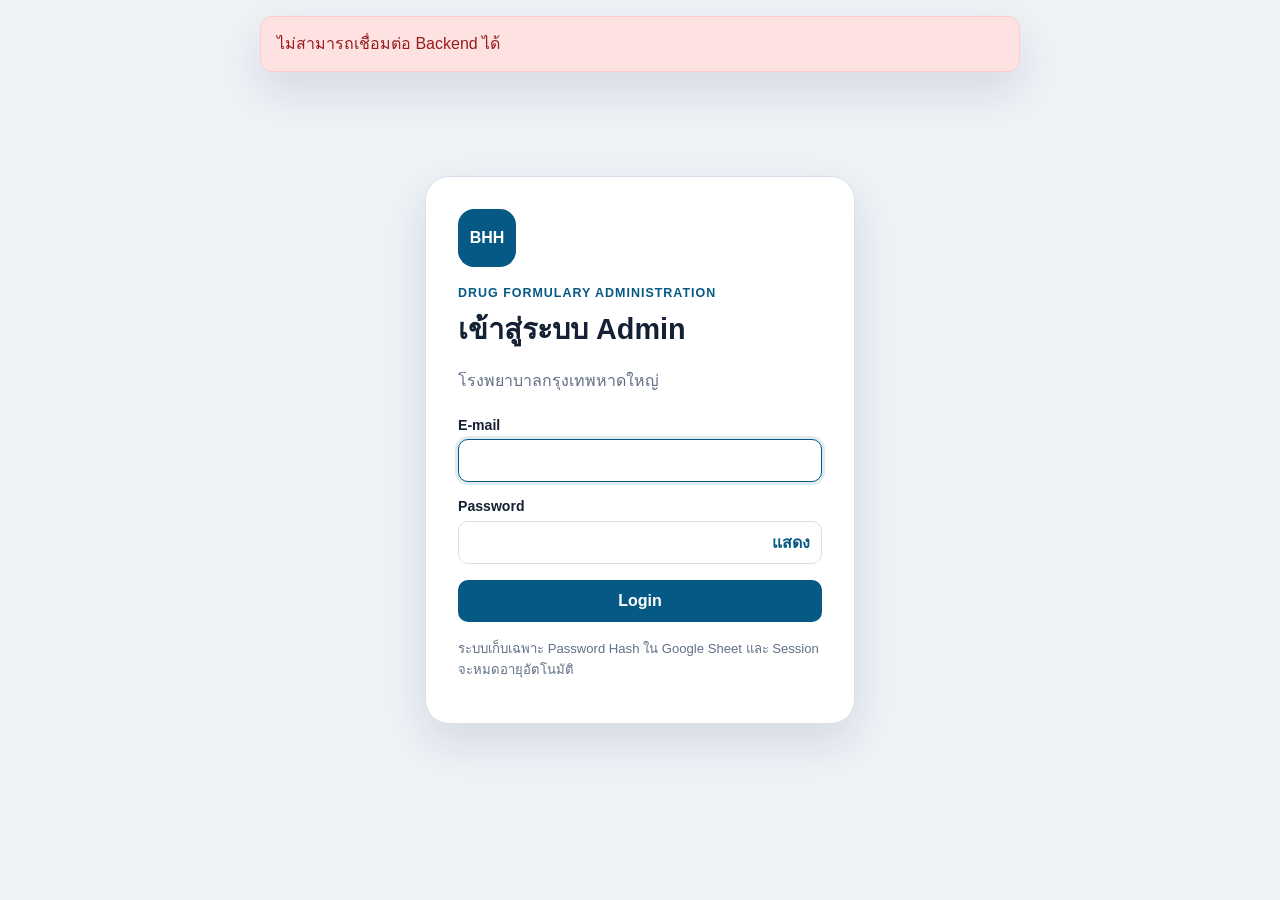
==== admin/index.html @ a5101d09 "Add files via upload" ====
<!doctype html>
<html lang="th">
<head>
  <meta charset="utf-8">
  <meta name="viewport" content="width=device-width,initial-scale=1">
  <meta name="robots" content="noindex,nofollow,noarchive">
  <meta name="description" content="ระบบบริหารคำขอเสนอยาเข้าบัญชียา โรงพยาบาลกรุงเทพหาดใหญ่">
  <title>Drug Formulary Admin</title>
  <link rel="manifest" href="./manifest.webmanifest">
  <link rel="stylesheet" href="./assets/admin.css">
</head>
<body>
  <div id="global-alert" class="global-alert hidden" role="alert"></div>

  <main id="login-view" class="login-layout">
    <section class="login-card" aria-labelledby="login-title">
      <div class="brand-mark">BHH</div>
      <p class="eyebrow">Drug Formulary Administration</p>
      <h1 id="login-title">เข้าสู่ระบบ Admin</h1>
      <p id="login-hospital" class="muted">โรงพยาบาลกรุงเทพหาดใหญ่</p>
      <form id="login-form">
        <label class="field">
          <span>E-mail</span>
          <input id="login-email" type="email" autocomplete="username" required>
        </label>
        <label class="field">
          <span>Password</span>
          <div class="password-wrap">
            <input id="login-password" type="password" autocomplete="current-password" required>
            <button id="toggle-password" type="button" class="text-button">แสดง</button>
          </div>
        </label>
        <button id="login-button" type="submit" class="primary-button full">Login</button>
      </form>
      <p class="security-note">ระบบเก็บเฉพาะ Password Hash ใน Google Sheet และ Session จะหมดอายุอัตโนมัติ</p>
      <p id="login-system-info" class="version-text"></p>
    </section>
  </main>

  <div id="admin-view" class="admin-shell hidden">
    <header class="topbar">
      <div>
        <p class="eyebrow">Drug Formulary Admin</p>
        <h1 id="admin-title">ระบบบริหารคำขอเสนอยา</h1>
      </div>
      <div class="user-area">
        <div>
          <strong id="admin-display-name"></strong>
          <span id="admin-email" class="muted small"></span>
        </div>
        <button id="logout-button" type="button" class="secondary-button">ออกจากระบบ</button>
      </div>
    </header>

    <main class="page-container">
      <section id="summary-cards" class="summary-grid" aria-label="สรุปรายการ"></section>

      <section class="panel">
        <div class="panel-head responsive-head">
          <div>
            <h2>รายการยา</h2>
            <p class="muted">ค้นหาจากเลขคำขอ ชื่อยา ความแรง หรือรูปแบบยา</p>
          </div>
          <button id="refresh-button" type="button" class="secondary-button">รีเฟรช</button>
        </div>
        <form id="filter-form" class="filter-row">
          <label class="field grow">
            <span>ค้นหา</span>
            <input id="search-input" placeholder="เช่น DF-2026-0001 หรือ Brand Name">
          </label>
          <label class="field">
            <span>สถานะ</span>
            <select id="status-filter">
              <option value="">ทุกสถานะ</option>
            </select>
          </label>
          <button type="submit" class="primary-button filter-button">ค้นหา</button>
        </form>
        <div id="table-loading" class="loading-state hidden">กำลังโหลดรายการ…</div>
        <div class="table-wrap">
          <table>
            <thead>
              <tr>
                <th>เลขคำขอ</th>
                <th>ผลิตภัณฑ์</th>
                <th>สถานะ</th>
                <th>วันที่ Submit</th>
                <th>แบบเซ็น</th>
                <th></th>
              </tr>
            </thead>
            <tbody id="submission-tbody"></tbody>
          </table>
        </div>
        <p id="empty-state" class="empty-state hidden">ไม่พบรายการตามเงื่อนไข</p>
      </section>
    </main>
  </div>

  <div id="detail-backdrop" class="backdrop hidden"></div>
  <aside id="detail-drawer" class="detail-drawer hidden" aria-label="รายละเอียดคำขอ">
    <header class="drawer-head">
      <div>
        <p id="detail-submission-no" class="eyebrow"></p>
        <h2 id="detail-product-name">รายละเอียดคำขอ</h2>
      </div>
      <button id="close-detail-button" type="button" class="icon-button" aria-label="ปิด">×</button>
    </header>
    <div id="detail-loading" class="loading-state">กำลังโหลดรายละเอียด…</div>
    <div id="detail-content" class="drawer-content hidden">
      <section id="detail-overview" class="detail-section"></section>
      <section class="detail-section">
        <h3>จัดการสถานะ</h3>
        <form id="status-update-form" class="stack-form">
          <label class="field">
            <span>สถานะใหม่</span>
            <select id="new-status-select" required></select>
          </label>
          <label id="reject-reason-field" class="field hidden">
            <span>เหตุผลที่ไม่ผ่าน *</span>
            <textarea id="reject-reason" rows="3"></textarea>
          </label>
          <label class="field">
            <span>หมายเหตุ</span>
            <textarea id="status-note" rows="2"></textarea>
          </label>
          <button type="submit" class="primary-button">บันทึกสถานะ</button>
        </form>
      </section>
      <section class="detail-section">
        <h3>แบบฟอร์มแพทย์ลงนามแล้ว</h3>
        <form id="signed-upload-form" class="stack-form">
          <label class="field">
            <span>เลือกไฟล์ PDF</span>
            <input id="signed-file-input" type="file" accept="application/pdf,.pdf" required>
          </label>
          <button type="submit" class="primary-button">อัปโหลดแบบฟอร์มหลังเซ็น</button>
        </form>
      </section>
      <section class="detail-section">
        <div class="section-row">
          <h3>เอกสารประกอบ</h3>
          <button id="retry-pdf-button" type="button" class="secondary-button">สร้าง PDF ใหม่</button>
        </div>
        <div id="document-list" class="document-list"></div>
      </section>
      <section class="detail-section">
        <h3>ประวัติสถานะ</h3>
        <div id="history-list" class="timeline"></div>
      </section>
    </div>
  </aside>

  <div id="toast" class="toast hidden" role="status"></div>
  <script type="module" src="./js/app.js"></script>
</body>
</html>
---- admin/assets/admin.css ----
:root {
  --bg: #eef3f8;
  --surface: #ffffff;
  --surface-soft: #f8fafc;
  --text: #142033;
  --muted: #607086;
  --border: #d7e0ea;
  --primary: #075985;
  --primary-dark: #0c4a6e;
  --success: #166534;
  --warning: #92400e;
  --danger: #b91c1c;
  --shadow: 0 18px 48px rgba(15, 23, 42, 0.12);
  --radius: 16px;
  font-family: "Noto Sans Thai", "Leelawadee UI", Tahoma, sans-serif;
  color: var(--text);
  background: var(--bg);
}

* { box-sizing: border-box; }
body { margin: 0; min-height: 100vh; background: var(--bg); }
button, input, select, textarea { font: inherit; }
button { cursor: pointer; }
.hidden { display: none !important; }
.muted { color: var(--muted); }
.small { font-size: .84rem; display: block; }
.eyebrow { margin: 0 0 .35rem; color: var(--primary); text-transform: uppercase; letter-spacing: .08em; font-size: .78rem; font-weight: 800; }

.global-alert {
  position: fixed; top: 1rem; left: 50%; transform: translateX(-50%); z-index: 80;
  width: min(92vw, 760px); padding: .9rem 1rem; border-radius: 12px;
  background: #fee2e2; color: #991b1b; border: 1px solid #fecaca; box-shadow: var(--shadow);
}

.login-layout { min-height: 100vh; display: grid; place-items: center; padding: 1.5rem; }
.login-card { width: min(100%, 430px); background: var(--surface); border: 1px solid var(--border); border-radius: 24px; padding: 2rem; box-shadow: var(--shadow); }
.brand-mark { width: 58px; height: 58px; border-radius: 16px; display: grid; place-items: center; background: var(--primary); color: #fff; font-weight: 900; margin-bottom: 1.2rem; }
.login-card h1 { margin: 0; font-size: 1.8rem; }
.login-card form { display: grid; gap: 1rem; margin-top: 1.5rem; }
.security-note { font-size: .82rem; color: var(--muted); margin: 1rem 0 0; }
.version-text { font-size: .76rem; color: var(--muted); margin: .7rem 0 0; }

.field { display: grid; gap: .4rem; min-width: 0; }
.field > span { font-weight: 700; font-size: .88rem; }
.field input, .field select, .field textarea {
  width: 100%; border: 1px solid var(--border); border-radius: 10px; padding: .72rem .8rem;
  color: var(--text); background: #fff; outline: none;
}
.field input:focus, .field select:focus, .field textarea:focus { border-color: var(--primary); box-shadow: 0 0 0 3px rgba(7, 89, 133, .12); }
.password-wrap { display: grid; grid-template-columns: 1fr auto; align-items: center; border: 1px solid var(--border); border-radius: 10px; background: #fff; }
.password-wrap input { border: 0; box-shadow: none !important; }
.text-button { border: 0; background: transparent; color: var(--primary); font-weight: 700; padding: .5rem .7rem; }

.primary-button, .secondary-button, .icon-button {
  border-radius: 10px; padding: .68rem .95rem; font-weight: 800; border: 1px solid transparent;
}
.primary-button { background: var(--primary); color: #fff; }
.primary-button:hover { background: var(--primary-dark); }
.primary-button:disabled { opacity: .55; cursor: not-allowed; }
.secondary-button { background: #fff; color: var(--primary); border-color: #b8cada; }
.icon-button { width: 38px; height: 38px; display: grid; place-items: center; padding: 0; background: #fff; border-color: var(--border); font-size: 1.4rem; }
.full { width: 100%; }

.admin-shell { min-height: 100vh; }
.topbar { position: sticky; top: 0; z-index: 20; display: flex; justify-content: space-between; align-items: center; gap: 1rem; background: rgba(255,255,255,.96); border-bottom: 1px solid var(--border); padding: 1rem clamp(1rem, 4vw, 3rem); backdrop-filter: blur(10px); }
.topbar h1 { margin: 0; font-size: 1.35rem; }
.user-area { display: flex; align-items: center; gap: 1rem; text-align: right; }
.page-container { width: min(1500px, 100%); margin: 0 auto; padding: 1.4rem clamp(1rem, 4vw, 3rem) 3rem; }

.summary-grid { display: grid; grid-template-columns: repeat(4, minmax(0, 1fr)); gap: 1rem; margin-bottom: 1rem; }
.summary-card { background: var(--surface); border: 1px solid var(--border); border-radius: var(--radius); padding: 1.1rem; box-shadow: 0 8px 24px rgba(15,23,42,.05); }
.summary-card span { color: var(--muted); font-size: .85rem; }
.summary-card strong { display: block; font-size: 1.9rem; margin-top: .25rem; }

.panel { background: var(--surface); border: 1px solid var(--border); border-radius: var(--radius); padding: 1.2rem; box-shadow: 0 8px 24px rgba(15,23,42,.05); }
.panel-head, .section-row { display: flex; align-items: center; justify-content: space-between; gap: 1rem; }
.panel-head h2, .detail-section h3 { margin: 0; }
.panel-head p { margin: .2rem 0 0; }
.filter-row { display: grid; grid-template-columns: minmax(260px, 1fr) 230px auto; gap: .8rem; align-items: end; margin: 1rem 0; }
.grow { min-width: 0; }
.filter-button { min-height: 43px; }
.table-wrap { width: 100%; overflow-x: auto; }
table { width: 100%; border-collapse: collapse; min-width: 850px; }
th, td { padding: .8rem .65rem; text-align: left; border-bottom: 1px solid #e8edf3; vertical-align: top; }
th { color: var(--muted); font-size: .8rem; text-transform: uppercase; letter-spacing: .03em; }
tbody tr:hover { background: #f8fbfd; }
.product-cell strong, .product-cell span { display: block; }
.status-badge { display: inline-flex; align-items: center; border-radius: 999px; padding: .28rem .58rem; background: #e0f2fe; color: #075985; font-size: .78rem; font-weight: 800; white-space: nowrap; }
.yes-chip, .no-chip { display: inline-flex; border-radius: 999px; padding: .22rem .5rem; font-size: .76rem; font-weight: 800; }
.yes-chip { background: #dcfce7; color: #166534; }
.no-chip { background: #f1f5f9; color: #64748b; }
.loading-state, .empty-state { padding: 2rem; text-align: center; color: var(--muted); }

.backdrop { position: fixed; inset: 0; background: rgba(15,23,42,.38); z-index: 40; }
.detail-drawer { position: fixed; top: 0; right: 0; bottom: 0; z-index: 50; width: min(760px, 96vw); background: var(--surface); box-shadow: -18px 0 48px rgba(15,23,42,.2); display: flex; flex-direction: column; }
.drawer-head { display: flex; align-items: center; justify-content: space-between; gap: 1rem; padding: 1.1rem 1.2rem; border-bottom: 1px solid var(--border); }
.drawer-head h2 { margin: 0; }
.drawer-content { overflow-y: auto; padding: 1rem 1.2rem 2rem; }
.detail-section { border: 1px solid var(--border); border-radius: 14px; padding: 1rem; margin-bottom: 1rem; background: var(--surface); }
.detail-grid { display: grid; grid-template-columns: repeat(2, minmax(0,1fr)); gap: .7rem; margin-top: .8rem; }
.detail-item { background: var(--surface-soft); border-radius: 10px; padding: .7rem; min-width: 0; }
.detail-item strong, .detail-item span { display: block; overflow-wrap: anywhere; }
.detail-item strong { font-size: .78rem; color: var(--muted); margin-bottom: .25rem; }
.stack-form { display: grid; gap: .8rem; margin-top: .8rem; }
.document-list { display: grid; gap: .55rem; margin-top: .8rem; }
.document-item { display: grid; grid-template-columns: minmax(0,1fr) auto; gap: .8rem; align-items: center; border: 1px solid var(--border); border-radius: 10px; padding: .7rem; }
.document-item strong, .document-item span { display: block; overflow-wrap: anywhere; }
.document-item span { color: var(--muted); font-size: .8rem; }
.timeline { display: grid; gap: .7rem; margin-top: .8rem; }
.timeline-item { border-left: 3px solid #bae6fd; padding-left: .8rem; }
.timeline-item strong, .timeline-item span { display: block; }
.timeline-item span { color: var(--muted); font-size: .82rem; }

.toast { position: fixed; right: 1rem; bottom: 1rem; z-index: 90; background: #0f172a; color: #fff; padding: .8rem 1rem; border-radius: 10px; box-shadow: var(--shadow); }

@media (max-width: 900px) {
  .summary-grid { grid-template-columns: repeat(2, minmax(0,1fr)); }
  .filter-row { grid-template-columns: 1fr 1fr; }
  .filter-button { grid-column: 1 / -1; }
}

@media (max-width: 620px) {
  .topbar { align-items: flex-start; }
  .user-area { align-items: flex-end; flex-direction: column; gap: .5rem; }
  .summary-grid { grid-template-columns: 1fr; }
  .filter-row, .detail-grid { grid-template-columns: 1fr; }
  .responsive-head { align-items: flex-start; }
  .login-card { padding: 1.35rem; }
}
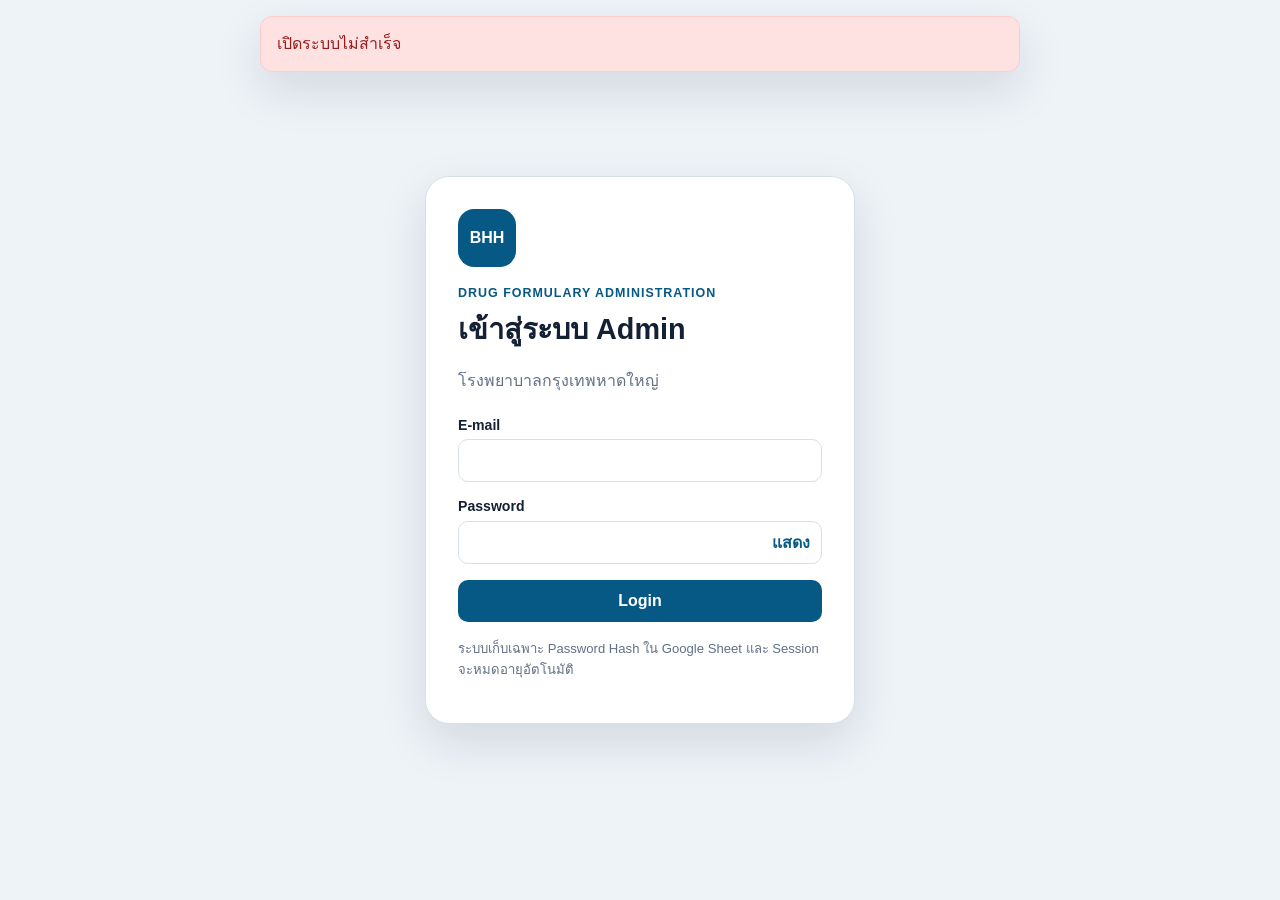
==== commit 5a54293f: "feat: add audited PDF regeneration controls to admin detail" ====
--- a/admin/index.html
+++ b/admin/index.html
@@ -48,7 +48,10 @@
           <strong id="admin-display-name"></strong>
           <span id="admin-email" class="muted small"></span>
         </div>
-        <button id="logout-button" type="button" class="secondary-button">ออกจากระบบ</button>
+        <div class="user-actions">
+          <button id="change-password-button" type="button" class="secondary-button">เปลี่ยน Password</button>
+          <button id="logout-button" type="button" class="secondary-button">ออกจากระบบ</button>
+        </div>
       </div>
     </header>
 
@@ -139,9 +142,23 @@
       </section>
       <section class="detail-section">
         <div class="section-row">
-          <h3>เอกสารประกอบ</h3>
-          <button id="retry-pdf-button" type="button" class="secondary-button">สร้าง PDF ใหม่</button>
-        </div>
+          <div>
+            <h3>เอกสารประกอบ</h3>
+            <p class="muted small">สามารถ Regenerate PDF จากข้อมูลที่บันทึกในคำขอนี้ โดยระบบจะเก็บ PDF เวอร์ชันเดิมไว้</p>
+          </div>
+        </div>
+        <form id="regenerate-pdf-form" class="stack-form regenerate-pdf-form">
+          <label class="field">
+            <span>เหตุผลในการสร้าง PDF ใหม่ *</span>
+            <textarea id="regenerate-pdf-reason" rows="2" maxlength="500" placeholder="เช่น ปรับ Template ใหม่ / แก้ไขข้อมูลหลังตรวจสอบ" required></textarea>
+          </label>
+          <p id="regenerate-pdf-warning" class="warning-note hidden">
+            คำขอนี้มีแบบฟอร์มที่ลงนามแล้ว การ Regenerate จะสร้าง PDF ฉบับใหม่ซึ่งอาจไม่ตรงกับเอกสารที่ลงนามไว้เดิม
+          </p>
+          <div class="regenerate-pdf-actions">
+            <button id="regenerate-pdf-button" type="submit" class="secondary-button">Regenerate PDF</button>
+          </div>
+        </form>
         <div id="document-list" class="document-list"></div>
       </section>
       <section class="detail-section">
@@ -150,6 +167,46 @@
       </section>
     </div>
   </aside>
+
+
+  <div id="password-modal-backdrop" class="backdrop hidden"></div>
+  <section id="password-modal" class="modal-card hidden" role="dialog" aria-modal="true" aria-labelledby="password-modal-title">
+    <header class="modal-head">
+      <div>
+        <p class="eyebrow">Account Security</p>
+        <h2 id="password-modal-title">เปลี่ยน Password</h2>
+      </div>
+      <button id="close-password-modal" type="button" class="icon-button" aria-label="ปิด">×</button>
+    </header>
+    <form id="change-password-form" class="modal-body">
+      <label class="field">
+        <span>Password ปัจจุบัน *</span>
+        <div class="password-wrap">
+          <input id="current-password" type="password" autocomplete="current-password" required>
+          <button type="button" class="text-button" data-toggle-password="current-password">แสดง</button>
+        </div>
+      </label>
+      <label class="field">
+        <span>Password ใหม่ *</span>
+        <div class="password-wrap">
+          <input id="new-password" type="password" autocomplete="new-password" minlength="8" required>
+          <button type="button" class="text-button" data-toggle-password="new-password">แสดง</button>
+        </div>
+      </label>
+      <label class="field">
+        <span>ยืนยัน Password ใหม่ *</span>
+        <div class="password-wrap">
+          <input id="confirm-new-password" type="password" autocomplete="new-password" minlength="8" required>
+          <button type="button" class="text-button" data-toggle-password="confirm-new-password">แสดง</button>
+        </div>
+      </label>
+      <p id="password-policy-text" class="security-note">อย่างน้อย 8 ตัวอักษร และต้องมีทั้งตัวอักษรกับตัวเลข</p>
+      <div class="modal-actions">
+        <button id="cancel-password-change" type="button" class="secondary-button">ยกเลิก</button>
+        <button id="save-password-button" type="submit" class="primary-button">บันทึก Password ใหม่</button>
+      </div>
+    </form>
+  </section>
 
   <div id="toast" class="toast hidden" role="status"></div>
   <script type="module" src="./js/app.js"></script>
--- a/admin/assets/admin.css
+++ b/admin/assets/admin.css
@@ -65,6 +65,7 @@
 .topbar { position: sticky; top: 0; z-index: 20; display: flex; justify-content: space-between; align-items: center; gap: 1rem; background: rgba(255,255,255,.96); border-bottom: 1px solid var(--border); padding: 1rem clamp(1rem, 4vw, 3rem); backdrop-filter: blur(10px); }
 .topbar h1 { margin: 0; font-size: 1.35rem; }
 .user-area { display: flex; align-items: center; gap: 1rem; text-align: right; }
+.user-actions { display: flex; align-items: center; gap: .55rem; }
 .page-container { width: min(1500px, 100%); margin: 0 auto; padding: 1.4rem clamp(1rem, 4vw, 3rem) 3rem; }
 
 .summary-grid { display: grid; grid-template-columns: repeat(4, minmax(0, 1fr)); gap: 1rem; margin-bottom: 1rem; }
@@ -111,6 +112,18 @@
 .timeline-item strong, .timeline-item span { display: block; }
 .timeline-item span { color: var(--muted); font-size: .82rem; }
 
+
+.modal-card {
+  position: fixed; top: 50%; left: 50%; transform: translate(-50%, -50%); z-index: 60;
+  width: min(92vw, 520px); max-height: 92vh; overflow-y: auto;
+  background: var(--surface); border: 1px solid var(--border); border-radius: 18px;
+  box-shadow: var(--shadow);
+}
+.modal-head { display: flex; align-items: center; justify-content: space-between; gap: 1rem; padding: 1.1rem 1.2rem; border-bottom: 1px solid var(--border); }
+.modal-head h2 { margin: 0; }
+.modal-body { display: grid; gap: 1rem; padding: 1.2rem; }
+.modal-actions { display: flex; justify-content: flex-end; gap: .7rem; padding-top: .25rem; }
+
 .toast { position: fixed; right: 1rem; bottom: 1rem; z-index: 90; background: #0f172a; color: #fff; padding: .8rem 1rem; border-radius: 10px; box-shadow: var(--shadow); }
 
 @media (max-width: 900px) {
@@ -122,6 +135,9 @@
 @media (max-width: 620px) {
   .topbar { align-items: flex-start; }
   .user-area { align-items: flex-end; flex-direction: column; gap: .5rem; }
+  .user-actions { flex-wrap: wrap; justify-content: flex-end; }
+  .modal-actions { flex-direction: column-reverse; }
+  .modal-actions button { width: 100%; }
   .summary-grid { grid-template-columns: 1fr; }
   .filter-row, .detail-grid { grid-template-columns: 1fr; }
   .responsive-head { align-items: flex-start; }
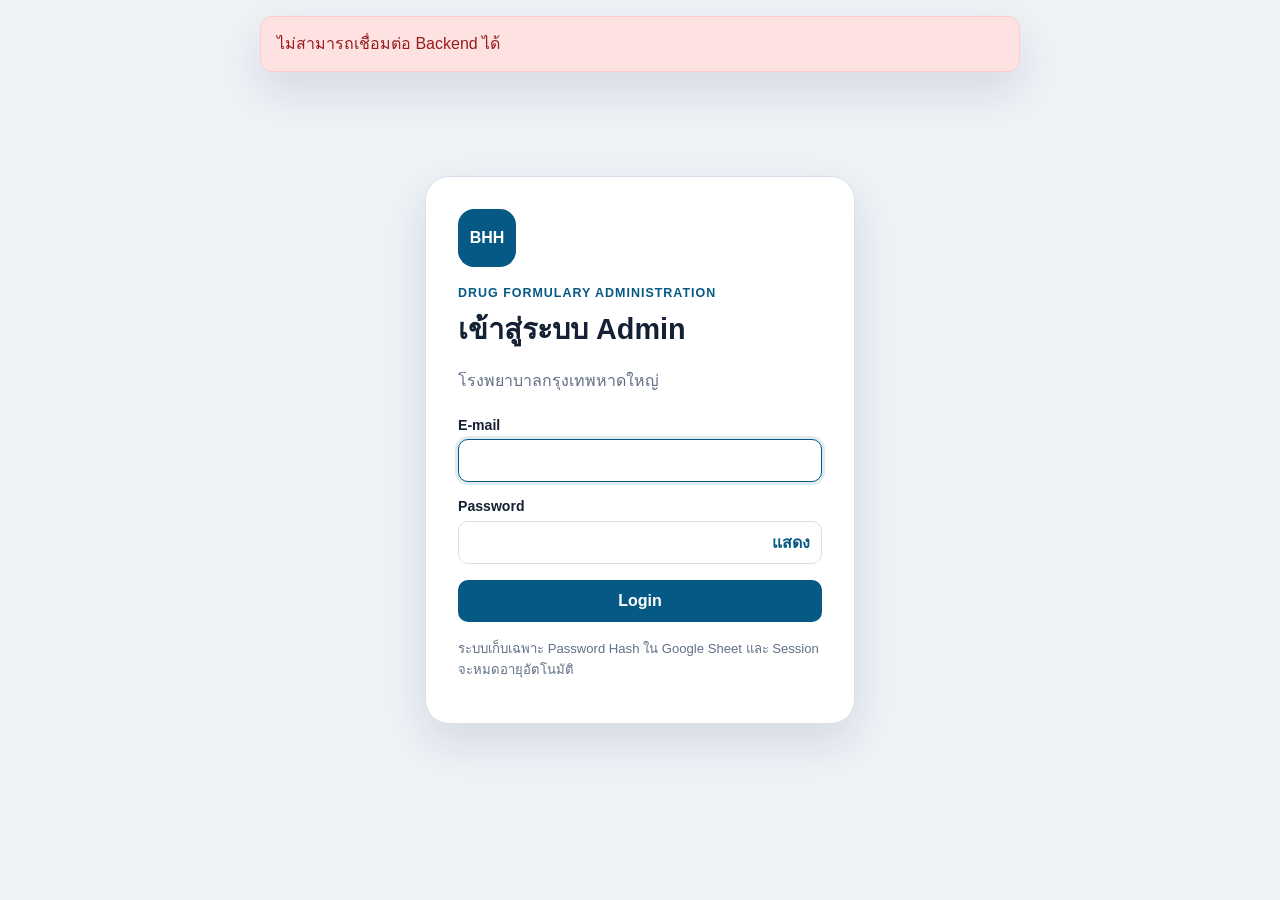
==== commit ab9c41bd: "copy: explain re-signature behavior after PDF regeneration" ====
--- a/admin/index.html
+++ b/admin/index.html
@@ -153,7 +153,7 @@
             <textarea id="regenerate-pdf-reason" rows="2" maxlength="500" placeholder="เช่น ปรับ Template ใหม่ / แก้ไขข้อมูลหลังตรวจสอบ" required></textarea>
           </label>
           <p id="regenerate-pdf-warning" class="warning-note hidden">
-            คำขอนี้มีแบบฟอร์มที่ลงนามแล้ว การ Regenerate จะสร้าง PDF ฉบับใหม่ซึ่งอาจไม่ตรงกับเอกสารที่ลงนามไว้เดิม
+            คำขอนี้มีแบบฟอร์มที่ลงนามแล้ว เมื่อ Regenerate ระบบจะเก็บไฟล์ลงนามเดิมเป็นประวัติ เปลี่ยนเป็น Superseded และให้คำขอกลับไปรอลงนาม PDF ฉบับใหม่
           </p>
           <div class="regenerate-pdf-actions">
             <button id="regenerate-pdf-button" type="submit" class="secondary-button">Regenerate PDF</button>
--- a/admin/assets/admin.css
+++ b/admin/assets/admin.css
@@ -143,3 +143,29 @@
   .responsive-head { align-items: flex-start; }
   .login-card { padding: 1.35rem; }
 }
+
+
+/* v1.2.0 PDF regeneration */
+.regenerate-pdf-form {
+  margin: .9rem 0 1rem;
+  padding: .85rem;
+  border: 1px solid #bae6fd;
+  border-radius: 12px;
+  background: #f8fbfd;
+}
+
+.regenerate-pdf-actions {
+  display: flex;
+  justify-content: flex-end;
+}
+
+.warning-note {
+  margin: 0;
+  padding: .7rem .8rem;
+  border: 1px solid #fcd34d;
+  border-radius: 10px;
+  background: #fffbeb;
+  color: var(--warning);
+  font-size: .82rem;
+  line-height: 1.45;
+}
